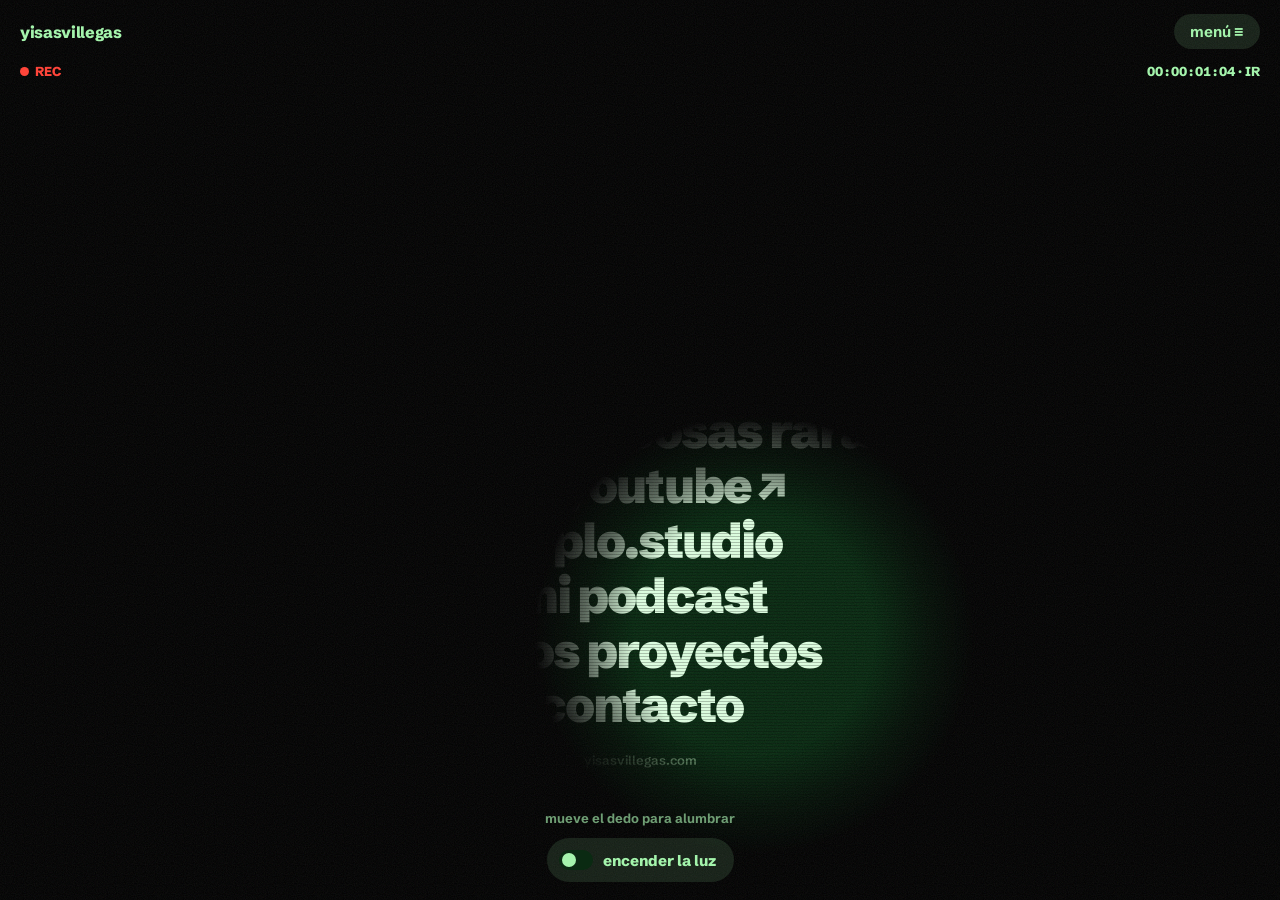
==== index.html @ b9fdb347 "Web para Yisas" ====
<!doctype html>
<html lang="es">
<head>
<meta charset="utf-8">
<meta name="robots" content="noindex">
<link rel="icon" href="data:image/svg+xml,%3Csvg xmlns=%22http://www.w3.org/2000/svg%22 viewBox=%220 0 100 100%22%3E%3Ccircle cx=%2250%22 cy=%2250%22 r=%2248%22 fill=%22%23F0E424%22/%3E%3Ccircle cx=%2236%22 cy=%2240%22 r=%226%22/%3E%3Ccircle cx=%2264%22 cy=%2240%22 r=%226%22/%3E%3Cpath d=%22M30 60q20 22 40 0%22 stroke=%22black%22 stroke-width=%227%22 fill=%22none%22 stroke-linecap=%22round%22/%3E%3C/svg%3E">
<meta name="viewport" content="width=device-width,initial-scale=1,viewport-fit=cover">
<title>Jesús Villegas</title>
<meta name="description" content="Solo gente rara aquí. Los proyectos, descubrimientos y cosas raras de Yisas Villegas.">
<link rel="preconnect" href="https://fonts.googleapis.com"><link rel="preconnect" href="https://fonts.gstatic.com" crossorigin>
<link href="https://fonts.googleapis.com/css2?family=Caveat:wght@600;700&family=Schibsted+Grotesk:wght@400;500;600;700;800;900&display=swap" rel="stylesheet">
<link rel="stylesheet" href="comun/base.css">
<link rel="stylesheet" href="comun/noche.css">
<style>
/* Portada: todo a oscuras. Tu dedo es una linterna infrarroja y donde alumbras aparecen sus secciones en verde. */
html,body{height:100%}
body{overflow:hidden}
.escena{--x:50%;--y:42%;--r:170px;position:fixed;inset:0;touch-action:none}
.verde{position:absolute;inset:0;background:var(--nv-fondo);color:var(--nv);display:flex;flex-direction:column;align-items:center;justify-content:center;gap:clamp(10px,2.2vh,22px);padding:90px 20px 110px;text-align:center;transition:background-color .6s,color .6s}
.lema{margin:0;font-size:15px;font-weight:700;color:var(--nv)}
.foto{width:clamp(110px,20vh,190px);aspect-ratio:1;border-radius:50%;transition:filter .6s}
.links{display:flex;flex-direction:column;align-items:center;gap:clamp(2px,.6vh,6px)}
.links a{font-weight:900;letter-spacing:-.04em;line-height:1.02;font-size:clamp(30px,5.4vh,54px);color:var(--nv-claro);text-decoration:none;text-transform:lowercase;padding:0 8px;border-radius:8px;transition:color .2s,transform .2s var(--ease-out)}
.links a:active{transform:scale(.97)}
@media (hover:hover) and (pointer:fine){.links a:hover{color:#fff}}
.dominio{margin:0;font-size:13px;font-weight:600;color:var(--soft)}
.oscuro{position:absolute;inset:0;background:#000;pointer-events:none;-webkit-mask-image:radial-gradient(circle var(--r) at var(--x) var(--y),transparent 0,transparent 55%,rgba(0,0,0,.6) 78%,#000 100%);mask-image:radial-gradient(circle var(--r) at var(--x) var(--y),transparent 0,transparent 55%,rgba(0,0,0,.6) 78%,#000 100%);transition:opacity .6s}
.abajo{position:fixed;z-index:46;left:0;right:0;bottom:calc(18px + env(safe-area-inset-bottom,0px));display:flex;flex-direction:column;align-items:center;gap:10px;padding:0 var(--gx)}
.pista{margin:0;font-size:13px;font-weight:700;color:var(--soft);transition:opacity .4s}
.tocado .pista{opacity:0}
.interruptor{display:inline-flex;align-items:center;gap:10px;border:0;border-radius:99px;padding:12px 18px 12px 12px;font-weight:800;font-size:15px;line-height:1;background:rgba(164,244,172,.12);color:var(--nv);transition:transform .16s var(--ease-out)}
.interruptor:active{transform:scale(.97)}
.interruptor i{width:34px;height:20px;border-radius:99px;background:#0a2a12;position:relative;transition:background-color .3s}
.interruptor i::after{content:"";position:absolute;left:3px;top:3px;width:14px;height:14px;border-radius:50%;background:var(--nv);transition:transform .3s var(--ease-out)}
/* luz encendida: el plató sin misterio, todo a la vista */
.luz .oscuro{opacity:0}
.luz .verde{background:#EDECE7;color:#0B0B0B}
.luz .links a{color:#0B0B0B}
.luz .lema,.luz .dominio{color:#3d3c38}
.luz .grano,.luz .lineas-tv,.luz .hud{opacity:0}
.luz .interruptor{background:#0B0B0B;color:#fff}
.luz .interruptor i{background:#F0E424}
.luz .interruptor i::after{transform:translateX(14px);background:#0B0B0B}
.luz{--top-fg:#0B0B0B;--menu-bg:rgba(0,0,0,.07);--menu-fg:#0B0B0B}
.luz .pista{opacity:0}
.grano,.lineas-tv,.hud{transition:opacity .5s}
</style>
</head>
<body>
<div class="grano" aria-hidden="true"></div>
<div class="lineas-tv" aria-hidden="true"></div>
<header class="top" style="z-index:47"><span class="home">yisasvillegas</span><a class="menu-btn" href="index.html" data-menu>menú ≡</a></header>
<div class="hud" aria-hidden="true"><span class="rec">REC</span><span><span id="tc">00:00:00:00</span> · IR</span></div>
<main class="escena" id="escena">
  <div class="verde">
    <p class="lema" id="lema"></p>
    <img class="foto" src="comun/img/yisas.webp" alt="Jesús Villegas">
    <nav class="links" id="links" aria-label="Secciones"></nav>
    <p class="dominio">yisasvillegas.com</p>
  </div>
  <div class="oscuro" aria-hidden="true"></div>
</main>
<div class="abajo">
  <p class="pista">mueve el dedo para alumbrar</p>
  <button class="interruptor" id="interruptor" type="button" aria-pressed="false"><i aria-hidden="true"></i><span>encender la luz</span></button>
</div>
<script src="comun/datos.js"></script>
<script src="comun/ui.js"></script>
<script>
(function(){
  var Y=window.YISAS, reduce=YUI.reduce;
  document.getElementById('lema').textContent=Y.lema;
  document.getElementById('links').innerHTML=Y.secciones.map(function(s){
    return '<a href="'+s.href+'"'+(s.fuera?' target="_blank" rel="noopener"':'')+'>'+YUI.esc(s.texto)+(s.fuera?' ↗':'')+'</a>';
  }).join('');

  var esc=document.getElementById('escena'), tc=document.getElementById('tc'), manual=0, t0=performance.now(), raf=0, lx=0, ly=0;
  var R=window.innerWidth<600?150:220;
  esc.style.setProperty('--r',R+'px');
  function set(x,y){ lx=x; ly=y; esc.style.setProperty('--x',x.toFixed(1)+'px'); esc.style.setProperty('--y',y.toFixed(1)+'px'); }
  function sigue(e){ set(e.clientX,e.clientY); manual=performance.now()+3500; document.body.classList.add('tocado'); }
  esc.addEventListener('pointermove',sigue);
  esc.addEventListener('pointerdown',sigue);
  // con teclado: la linterna va al enlace que tiene el foco
  document.getElementById('links').addEventListener('focusin',function(e){
    var r=e.target.getBoundingClientRect(); set(r.left+r.width/2,r.top+r.height/2); manual=performance.now()+6000;
  });

  // si nadie toca, la linterna busca sola por la habitación
  function frame(t){
    raf=requestAnimationFrame(frame);
    if(t>manual && !reduce){
      var w=innerWidth, h=innerHeight, k=(t-t0)/1000;
      var ax=w<700?.28:Math.min(.2,260/w);
      var tx=w*(.5+ax*Math.sin(k*.55)), ty=h*(.5+.24*Math.sin(k*.83+1.1));
      set(lx+(tx-lx)*.06, ly+(ty-ly)*.06);
    }
    var s=(t-t0)/1000;
    tc.textContent='00:'+YUI.pad(Math.floor(s/60)%60)+':'+YUI.pad(Math.floor(s)%60)+':'+YUI.pad(Math.floor((s%1)*25));
  }
  set(innerWidth/2,innerHeight*.42);
  raf=requestAnimationFrame(frame);

  var sw=document.getElementById('interruptor');
  sw.addEventListener('click',function(){
    var on=document.body.classList.toggle('luz');
    sw.setAttribute('aria-pressed',on?'true':'false');
    sw.querySelector('span').textContent=on?'apagar la luz':'encender la luz';
  });
  window.addEventListener('resize',function(){ R=window.innerWidth<600?150:220; esc.style.setProperty('--r',R+'px'); });
})();
</script>
</body>
</html>
---- comun/base.css ----
/* Base común: colores de su marca, tipografía, cabecera, menú y "volver arriba".
   Cada página pone encima su propio mundo. */
:root{
  --font:"Schibsted Grotesk","Helvetica Neue",Arial,sans-serif;
  --hand:"Caveat","Bradley Hand","Segoe Print",cursive;

  --negro:#0B0B0B; --amarillo:#F0E424; --verde:#66BC80; --lima:#B0E43C; --rojo:#E8201C; --blanco:#FCFCFC;
  --nv:#A4F4AC; --nv-claro:#DDFFE0; --nv-fondo:#06280F;

  --ease-out:cubic-bezier(.23,1,.32,1);
  --ease-in-out:cubic-bezier(.77,0,.175,1);
  --ease-drawer:cubic-bezier(.32,.72,0,1);

  --bg:#F2F1EC; --fg:#0B0B0B; --soft:#55544E;
  --gx:max(20px,env(safe-area-inset-left,0px));
}
*{box-sizing:border-box}
html{-webkit-text-size-adjust:100%;overflow-x:clip}
body{margin:0;overflow-x:clip;background:var(--bg);color:var(--fg);font-family:var(--font);font-size:18px;line-height:1.5;-webkit-font-smoothing:antialiased;text-rendering:optimizeLegibility}
img{max-width:100%;display:block}
a{color:inherit}
button{font:inherit;color:inherit;cursor:pointer;-webkit-tap-highlight-color:transparent}
a{-webkit-tap-highlight-color:transparent}
[hidden]{display:none!important}
:focus-visible{outline:3px solid currentColor;outline-offset:3px}
.sr{position:absolute;width:1px;height:1px;overflow:hidden;clip:rect(0 0 0 0);white-space:nowrap}

.wrap{max-width:1160px;margin:0 auto;padding-left:max(20px,env(safe-area-inset-left,0px));padding-right:max(20px,env(safe-area-inset-right,0px))}
.h-xl{margin:0;font-weight:900;letter-spacing:-.05em;line-height:.9;text-transform:lowercase;font-size:clamp(52px,11vw,160px);text-wrap:balance}
.h-l{margin:0;font-weight:900;letter-spacing:-.045em;line-height:.92;text-transform:lowercase;font-size:clamp(38px,6vw,84px);text-wrap:balance}

.btn{display:inline-flex;align-items:center;justify-content:center;gap:8px;border:0;border-radius:99px;padding:14px 22px;font-weight:800;font-size:16px;line-height:1;text-decoration:none;background:var(--fg);color:var(--bg);transition:transform .16s var(--ease-out),background-color .2s}
.btn:active{transform:scale(.97)}

/* cabecera: como la suya, el nombre a la izquierda y el menú a la derecha */
.top{position:fixed;top:0;left:0;right:0;z-index:50;display:flex;justify-content:space-between;align-items:center;gap:12px;padding:calc(14px + env(safe-area-inset-top,0px)) var(--gx) 14px;pointer-events:none}
.top>*{pointer-events:auto}
.top .home{font-weight:800;font-size:16px;letter-spacing:-.02em;text-decoration:none;color:var(--top-fg,inherit)}
.menu-btn{border:0;border-radius:99px;padding:10px 16px;font-weight:700;font-size:15px;line-height:1;text-decoration:none;background:var(--menu-bg,rgba(0,0,0,.07));color:var(--menu-fg,inherit);transition:transform .16s var(--ease-out)}
.menu-btn:active{transform:scale(.96)}

.menu{position:fixed;inset:0;z-index:60;background:var(--menu-sheet,#0B0B0B);color:var(--menu-ink,#fff);display:flex;flex-direction:column;justify-content:flex-end;padding:calc(84px + env(safe-area-inset-top,0px)) var(--gx) calc(34px + env(safe-area-inset-bottom,0px));clip-path:inset(0 0 100% 0);visibility:hidden;transition:clip-path .55s var(--ease-in-out),visibility 0s .55s}
.menu.open{clip-path:inset(0 0 0 0);visibility:visible;transition:clip-path .55s var(--ease-in-out),visibility 0s}
.menu ol{list-style:none;margin:0;padding:0}
.menu li{opacity:0;transform:translateY(18px);transition:opacity .3s,transform .45s var(--ease-out)}
.menu.open li{opacity:1;transform:none;transition-delay:calc(var(--i) * 40ms + 160ms)}
.menu a{display:block;font-weight:900;font-size:clamp(36px,8.4vw,86px);letter-spacing:-.045em;line-height:1.04;text-decoration:none}
.menu a:hover,.menu a[aria-current="page"]{color:var(--menu-hi,var(--amarillo))}
.menu .cerrar{position:absolute;top:calc(14px + env(safe-area-inset-top,0px));right:var(--gx);border:0;border-radius:99px;padding:10px 16px;font-weight:700;font-size:15px;line-height:1;background:var(--menu-ink,#fff);color:var(--menu-sheet,#0B0B0B)}
.menu .pie{margin-top:28px;font-size:14px;opacity:.6}

.up{position:fixed;right:var(--gx);bottom:calc(18px + env(safe-area-inset-bottom,0px));z-index:40;border:0;border-radius:99px;padding:12px 16px;font-weight:700;font-size:14px;line-height:1;background:var(--up-bg,#0B0B0B);color:var(--up-fg,#fff);opacity:0;transform:translateY(12px);pointer-events:none;transition:opacity .25s,transform .3s var(--ease-out)}
.up.show{opacity:1;transform:none;pointer-events:auto}

@media (prefers-reduced-motion: reduce){
  *,*::before,*::after{animation-duration:.01ms!important;animation-iteration-count:1!important;transition-duration:.01ms!important;scroll-behavior:auto!important}
}
---- comun/noche.css ----
/* Toda la web es una noche a oscuras. Colores de la cabecera, menú, grano de cámara y marcador de grabación. */
body{--bg:#000;--fg:var(--nv-claro);--soft:#6f9e74;
  --top-fg:var(--nv);--menu-bg:rgba(164,244,172,.12);--menu-fg:var(--nv);
  --menu-sheet:#03140a;--menu-ink:var(--nv);--menu-hi:#fff;
  --up-bg:var(--nv);--up-fg:#03140a}
::selection{background:var(--nv);color:#03140a}

.grano{position:fixed;inset:-50%;z-index:30;pointer-events:none;opacity:.09;background-image:url("data:image/svg+xml,%3Csvg xmlns='http://www.w3.org/2000/svg' width='160' height='160'%3E%3Cfilter id='n'%3E%3CfeTurbulence type='fractalNoise' baseFrequency='.9' numOctaves='2' stitchTiles='stitch'/%3E%3C/filter%3E%3Crect width='100%25' height='100%25' filter='url(%23n)'/%3E%3C/svg%3E");animation:grano .5s steps(4) infinite}
@keyframes grano{0%{transform:translate(0,0)}25%{transform:translate(-3%,2%)}50%{transform:translate(2%,-3%)}75%{transform:translate(-2%,-1%)}100%{transform:translate(1%,3%)}}
.lineas-tv{position:fixed;inset:0;z-index:29;pointer-events:none;background:repeating-linear-gradient(0deg,rgba(0,0,0,.24) 0 1px,transparent 1px 3px)}

.hud{position:fixed;z-index:45;top:calc(62px + env(safe-area-inset-top,0px));left:var(--gx);right:var(--gx);display:flex;justify-content:space-between;align-items:center;font-weight:800;font-size:13px;color:var(--nv);font-variant-numeric:tabular-nums;pointer-events:none}
.rec{color:#ff453a}
.rec::before{content:"";display:inline-block;width:9px;height:9px;border-radius:50%;background:#ff453a;margin-right:6px;animation:rec-p 1s steps(2,start) infinite}
@keyframes rec-p{to{visibility:hidden}}
.ao{font-weight:900;letter-spacing:-.02em}
.ao i{display:inline-block;width:.7em;height:.7em;border-radius:50%;background:var(--lima);vertical-align:-.04em;margin:0 .04em;font-style:normal}
.btn-nv{display:inline-flex;align-items:center;justify-content:center;gap:8px;border:0;border-radius:99px;padding:15px 22px;font-weight:800;font-size:16px;line-height:1;text-decoration:none;background:var(--nv);color:#03140a;transition:transform .16s var(--ease-out),background-color .2s}
.btn-nv:active{transform:scale(.97)}
.btn-nv.sec{background:rgba(164,244,172,.12);color:var(--nv)}
@media (prefers-reduced-motion: reduce){.grano{animation:none}}
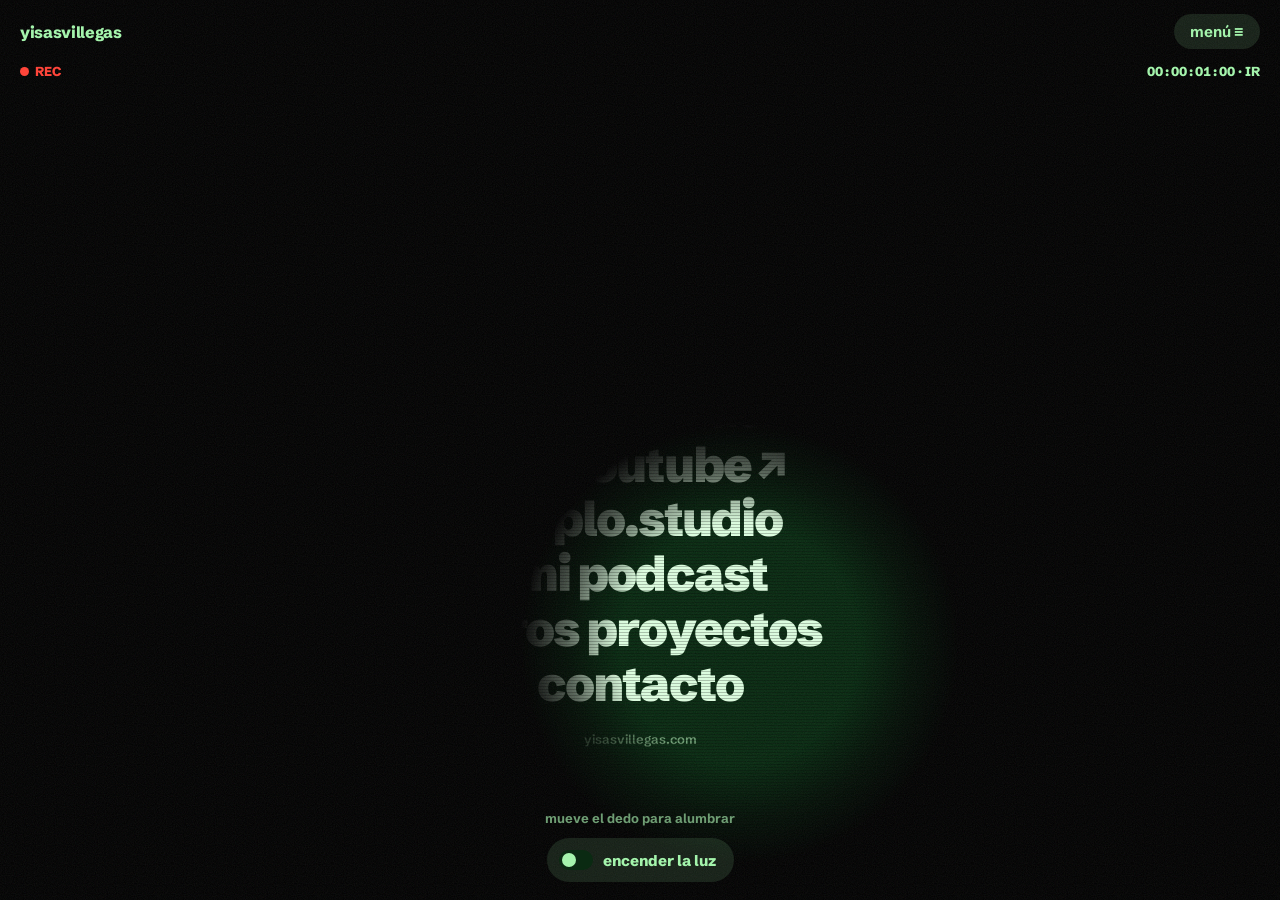
==== commit 64df1c15: "Mando de la tele, puerta y textos" ====
--- a/index.html
+++ b/index.html
@@ -53,7 +53,6 @@
 <div class="hud" aria-hidden="true"><span class="rec">REC</span><span><span id="tc">00:00:00:00</span> · IR</span></div>
 <main class="escena" id="escena">
   <div class="verde">
-    <p class="lema" id="lema"></p>
     <img class="foto" src="comun/img/yisas.webp" alt="Jesús Villegas">
     <nav class="links" id="links" aria-label="Secciones"></nav>
     <p class="dominio">yisasvillegas.com</p>
@@ -69,7 +68,6 @@
 <script>
 (function(){
   var Y=window.YISAS, reduce=YUI.reduce;
-  document.getElementById('lema').textContent=Y.lema;
   document.getElementById('links').innerHTML=Y.secciones.map(function(s){
     return '<a href="'+s.href+'"'+(s.fuera?' target="_blank" rel="noopener"':'')+'>'+YUI.esc(s.texto)+(s.fuera?' ↗':'')+'</a>';
   }).join('');
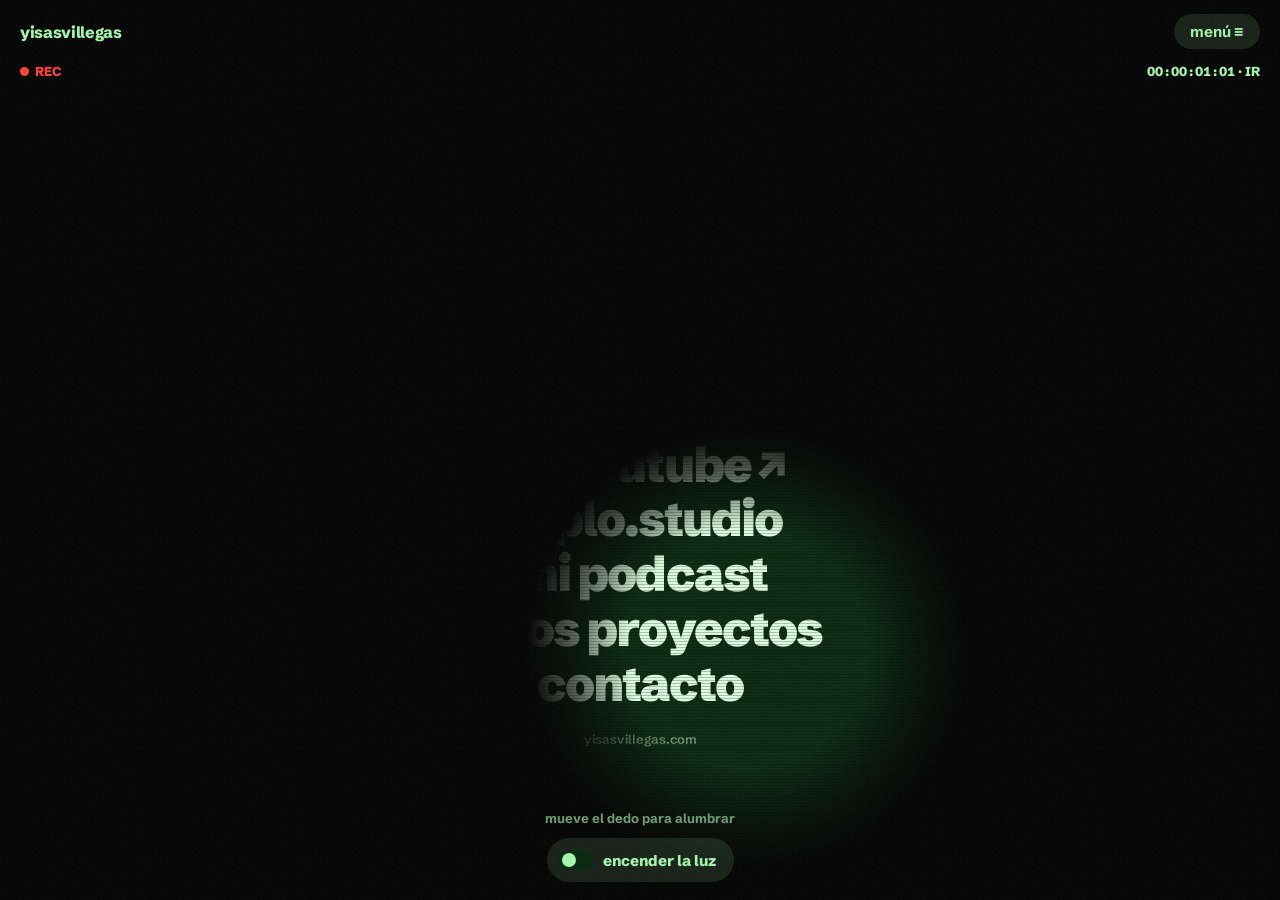
==== commit 11f72549: "Evitar que se vea la versión vieja en caché" ====
--- a/index.html
+++ b/index.html
@@ -9,8 +9,8 @@
 <meta name="description" content="Solo gente rara aquí. Los proyectos, descubrimientos y cosas raras de Yisas Villegas.">
 <link rel="preconnect" href="https://fonts.googleapis.com"><link rel="preconnect" href="https://fonts.gstatic.com" crossorigin>
 <link href="https://fonts.googleapis.com/css2?family=Caveat:wght@600;700&family=Schibsted+Grotesk:wght@400;500;600;700;800;900&display=swap" rel="stylesheet">
-<link rel="stylesheet" href="comun/base.css">
-<link rel="stylesheet" href="comun/noche.css">
+<link rel="stylesheet" href="comun/base.css?v=1793653713">
+<link rel="stylesheet" href="comun/noche.css?v=1793653713">
 <style>
 /* Portada: todo a oscuras. Tu dedo es una linterna infrarroja y donde alumbras aparecen sus secciones en verde. */
 html,body{height:100%}
@@ -63,8 +63,8 @@
   <p class="pista">mueve el dedo para alumbrar</p>
   <button class="interruptor" id="interruptor" type="button" aria-pressed="false"><i aria-hidden="true"></i><span>encender la luz</span></button>
 </div>
-<script src="comun/datos.js"></script>
-<script src="comun/ui.js"></script>
+<script src="comun/datos.js?v=1793653713"></script>
+<script src="comun/ui.js?v=1793653713"></script>
 <script>
 (function(){
   var Y=window.YISAS, reduce=YUI.reduce;
